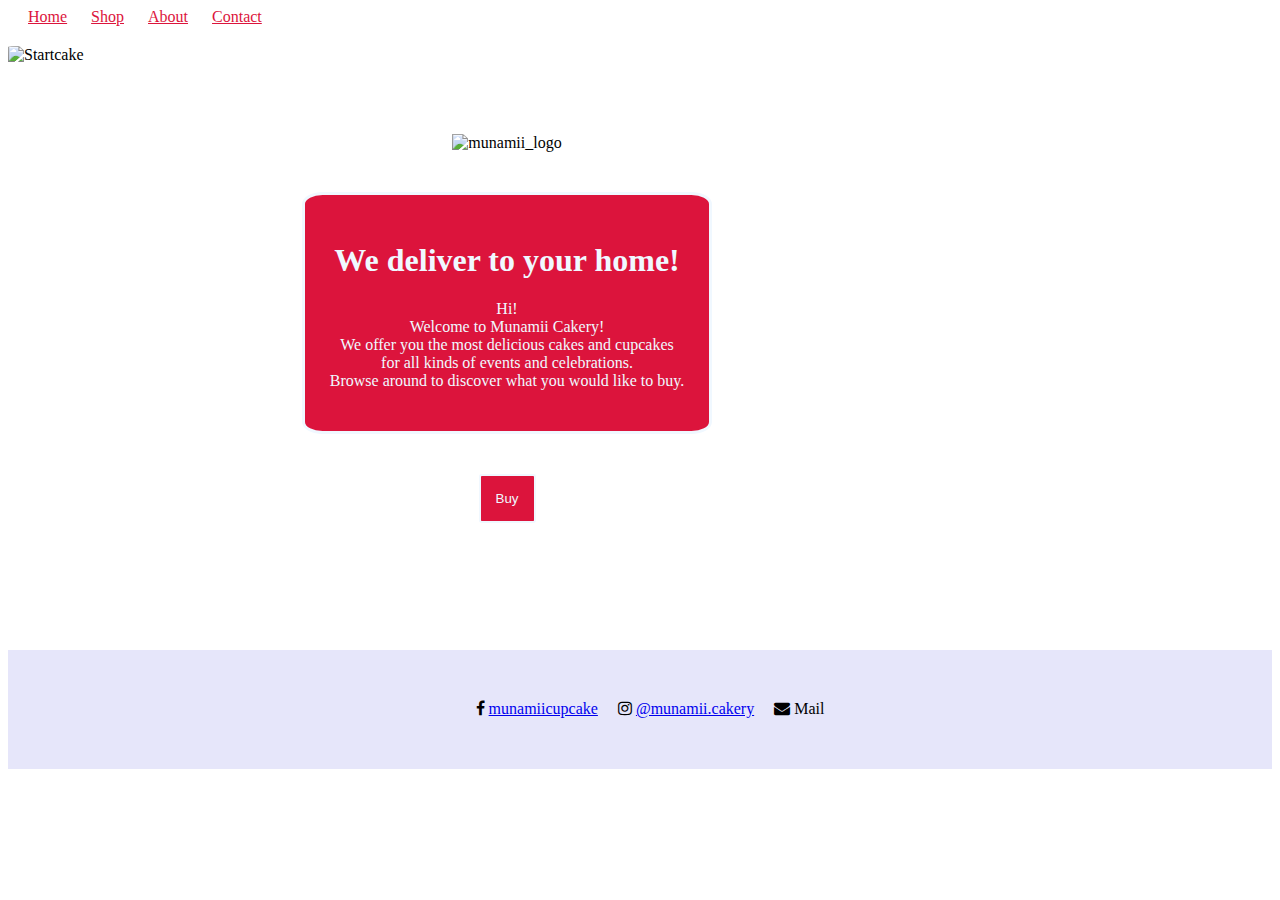
==== index.html @ d38c3476 "backup" ====
<!DOCTYPE html>

<head>
<title>Munamii Cakery</title>
<link rel="stylesheet" href="https://cdnjs.cloudflare.com/ajax/libs/font-awesome/4.7.0/css/font-awesome.min.css">
<link rel="stylesheet" href="Styles/index.css">
</head>
<body>
    <div class="flex-container">
       <div class="startRight">
        <div class="menu">
               
            <a class="startlink" href="index.html">Home</a>
            <a class="startlink" href="shop.html">Shop</a>
            <a class="startlink" href="about.html">About</a>
            <a class="startlink" href="contact.html">Contact</a>
        </div>
            <img class="startCake" src="images/Startcake.png" alt="Startcake">
            
        </div>
        <div class="startLeft">
            <img class="logo" src="images/munamii.png" alt="munamii_logo">
            <div class="welcome">
                <h1>We deliver to your home!</h1>
                <p>Hi!<br>
                     Welcome to Munamii Cakery!<br>
                      We offer you the most delicious cakes and cupcakes <br>

                    for all kinds of events and celebrations.<br> 
                    Browse around to discover what you would like to buy.</p>
            </div>
            
            <button class="btnBuy">Buy</button>
        </div>

    </div>
    <div class="footer">
        <div class="contactlinks">
            <i class="fa fa-facebook-f" style="margin-left: 20px;">
                <a href="https://www.facebook.com/munamiicupcakes" target="_blank" >munamiicupcake</a>
            </i>
        </div>
        <div class="contactlinks">
            <i class="fa fa-instagram" style="margin-left: 20px;">
                <a href="https://www.instagram.com/munamii.cakery/" target="_blank">@munamii.cakery</a>
            </i>
        </div>
        <div class="contactlinks">   
            <i class="fa fa-envelope" style="margin-left: 20px;">
                    Mail
            </i>
        </div>
    </div>
</body>
</html>
---- Styles/index.css ----
body
{
    background-image: url("../images/Cupcakes13c.png");
    background-repeat: no-repeat;
    background-size: cover;
 
}
.flex-container
{
    display: flex;
    flex-direction: row;
   
}
.startRight
{
    display: flex;
    flex-direction: column;
}
.startlink
{
    color:crimson;
    margin-left: 20px;
    
}
.startCake
{
    max-width: 100%;
    border-radius: 5%;
    margin-top: 20px;
}

.startLeft
{
    display: flex;
    max-width: 100%;
    flex-direction: column;
    align-items: center;
   justify-content: center;
  padding-top: 10%;
  padding-bottom: 10%;
  
}
   
.logo
{
    max-width: 30%;
    max-height: auto;
    
}

.welcome
{
    border-style: solid;
    text-align: center;
    background-color: crimson;
    color:aliceblue;
    border-radius: 5%;
    border-color: aliceblue;
    padding: 25px;
    margin: 40px;
}


.btnBuy
{
    border-style: solid;
    background-color:crimson;
    border-radius: 5%;
    
    color:aliceblue;
    border-style: solid;
    border-color: aliceblue;
    
   padding: 15px;
   
}
.footer
{
    padding: 4%;
    display: flex;

    flex-direction: row;
    background-color:lavender;
    justify-content: center;
   
   
}
    
.contactlinks
{
   
   
    flex-direction: row;
    justify-content: center;
    text-align: center;
   
    vertical-align: center;
   
   
}
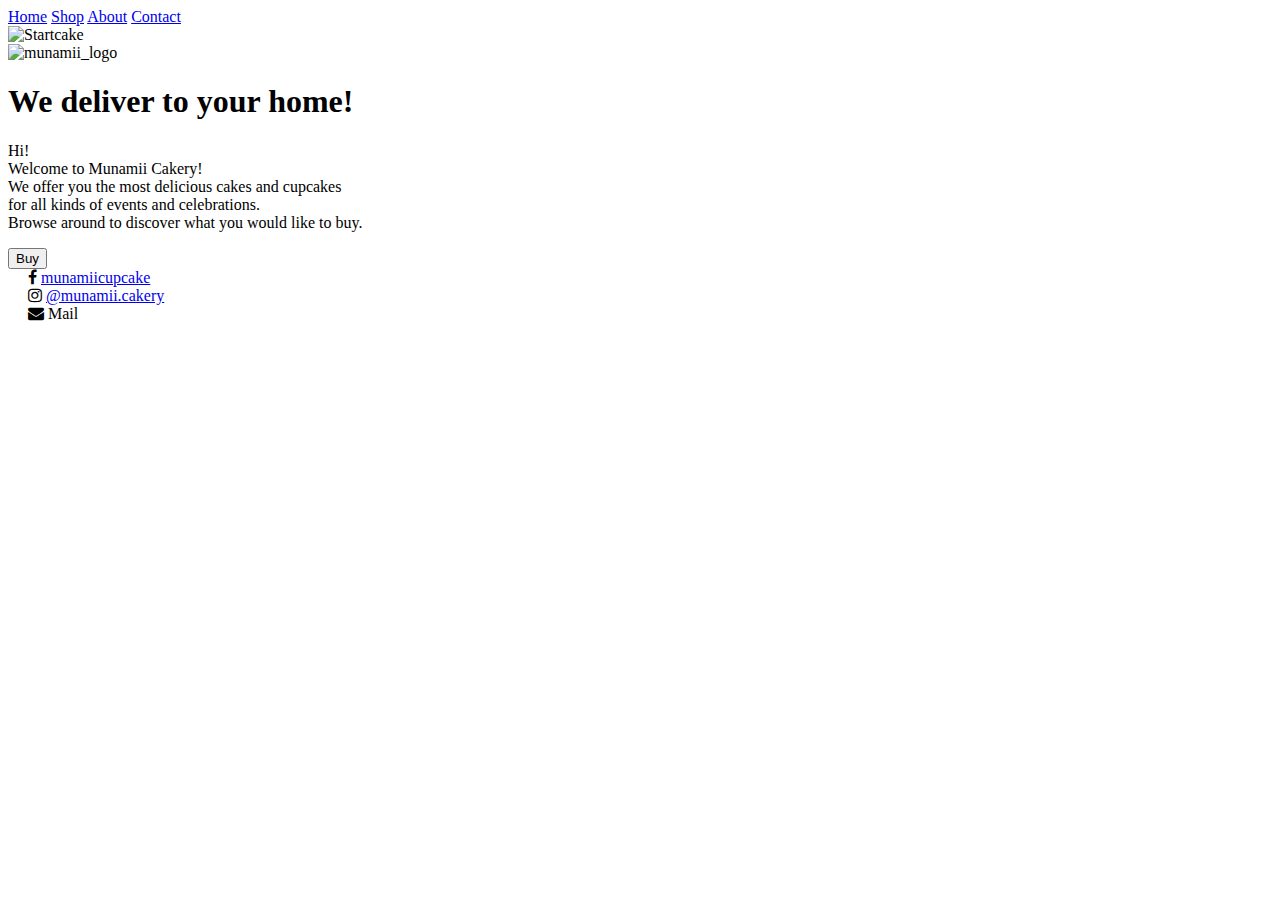
==== commit 11a289c1: "bug correction" ====
--- a/index.html
+++ b/index.html
@@ -3,7 +3,7 @@
 <head>
 <title>Munamii Cakery</title>
 <link rel="stylesheet" href="https://cdnjs.cloudflare.com/ajax/libs/font-awesome/4.7.0/css/font-awesome.min.css">
-<link rel="stylesheet" href="Styles/index.css">
+<link rel="stylesheet" href="styles/index.css">
 </head>
 <body>
     <div class="flex-container">
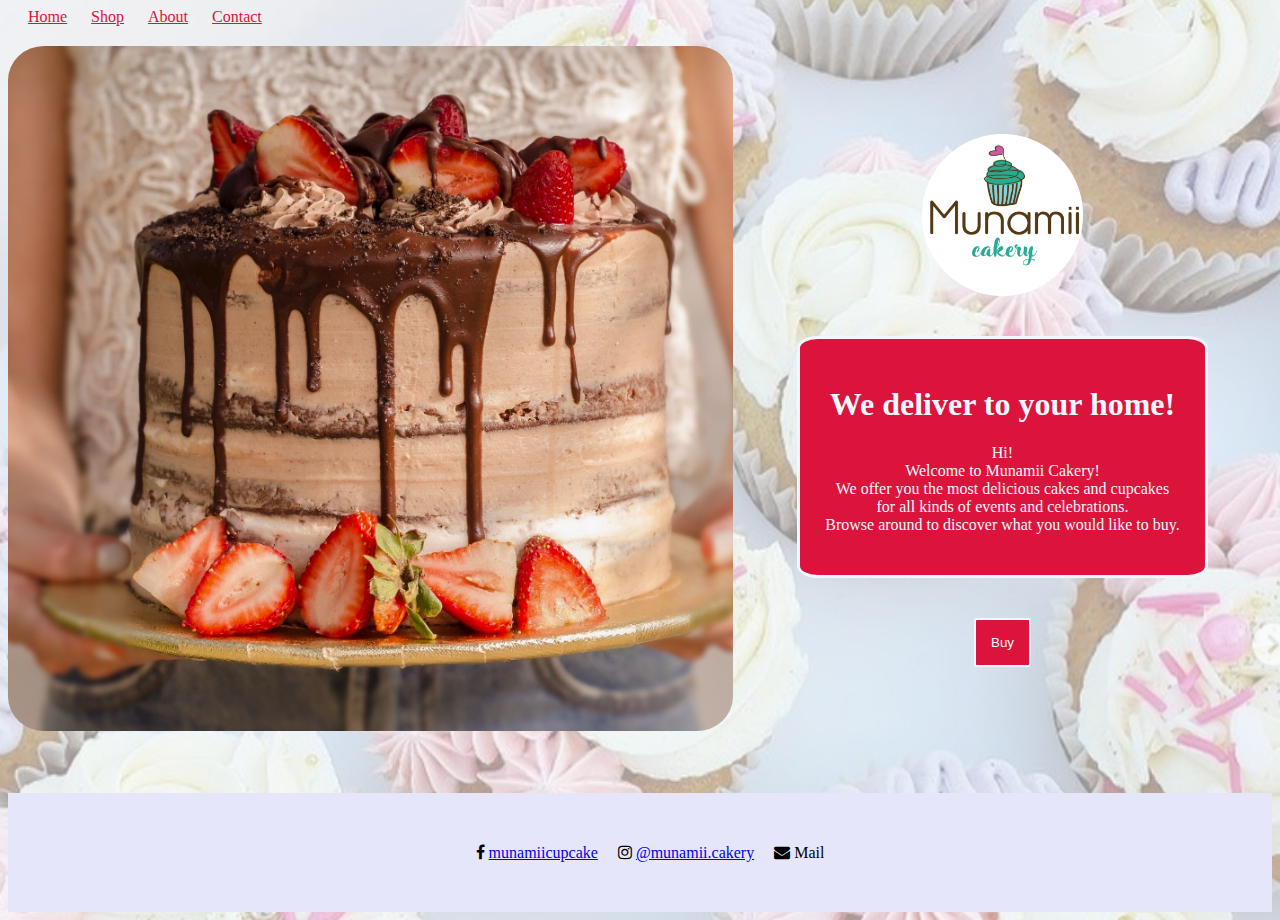
==== commit 1951dc79: "bugs..." ====
--- a/index.html
+++ b/index.html
@@ -3,7 +3,7 @@
 <head>
 <title>Munamii Cakery</title>
 <link rel="stylesheet" href="https://cdnjs.cloudflare.com/ajax/libs/font-awesome/4.7.0/css/font-awesome.min.css">
-<link rel="stylesheet" href="styles/index.css">
+<link rel="stylesheet" href="Styles/index.css">
 </head>
 <body>
     <div class="flex-container">
@@ -15,11 +15,11 @@
             <a class="startlink" href="about.html">About</a>
             <a class="startlink" href="contact.html">Contact</a>
         </div>
-            <img class="startCake" src="images/Startcake.png" alt="Startcake">
+            <img class="startCake" src="Images/Startcake.png" alt="Startcake">
             
         </div>
         <div class="startLeft">
-            <img class="logo" src="images/munamii.png" alt="munamii_logo">
+            <img class="logo" src="Images/munamii.png" alt="munamii_logo">
             <div class="welcome">
                 <h1>We deliver to your home!</h1>
                 <p>Hi!<br>
--- a/Styles/index.css
+++ b/Styles/index.css
@@ -0,0 +1,93 @@
+
+body
+{
+    background-image: url("../Images/Cupcakes13c.png");
+    background-repeat: no-repeat;
+    background-size: cover;
+ 
+}
+.flex-container
+{
+    display: flex;
+    flex-direction: row;
+   
+}
+.startRight
+{
+    display: flex;
+    flex-direction: column;
+}
+.startlink
+{
+    color:crimson;
+    margin-left: 20px;
+    
+}
+.startCake
+{
+    max-width: 100%;
+    border-radius: 5%;
+    margin-top: 20px;
+}
+
+.startLeft
+{
+    display: flex;
+    max-width: 100%;
+    flex-direction: column;
+    align-items: center;
+   justify-content: center;
+  padding-top: 10%;
+  padding-bottom: 10%;
+  
+}
+   
+.logo
+{
+    max-width: 30%;
+    max-height: auto;
+    
+}
+
+.welcome
+{
+    border-style: solid;
+    text-align: center;
+    background-color: crimson;
+    color:aliceblue;
+    border-radius: 5%;
+    border-color: aliceblue;
+    padding: 25px;
+    margin: 40px;
+}
+
+
+.btnBuy
+{
+    border-style: solid;
+    background-color:crimson;
+    border-radius: 5%;
+    
+    color:aliceblue;
+    border-style: solid;
+    border-color: aliceblue;
+    
+   padding: 15px;
+   
+}
+.footer
+{
+    padding: 4%;
+    display: flex;
+    flex-direction: row;
+    background-color:lavender;
+    justify-content: center;
+}
+    
+.contactlinks
+{
+    flex-direction: row;
+    justify-content: center;
+    text-align: center;
+    vertical-align: center;
+}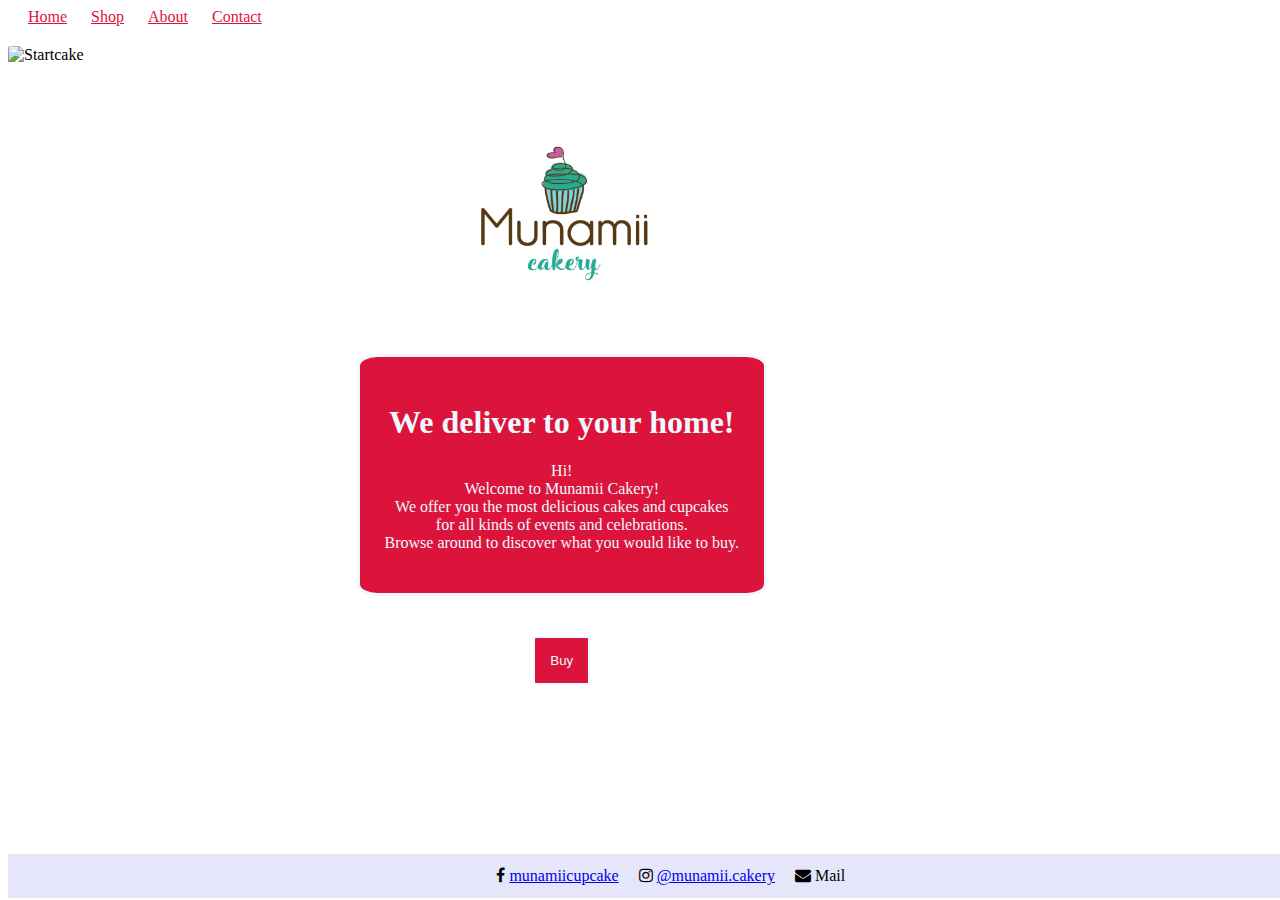
==== commit 9bbe333e: "bugs.." ====
--- a/index.html
+++ b/index.html
@@ -15,11 +15,11 @@
             <a class="startlink" href="about.html">About</a>
             <a class="startlink" href="contact.html">Contact</a>
         </div>
-            <img class="startCake" src="Images/Startcake.png" alt="Startcake">
+            <img class="startCake" src="Images2/Startcake.png" alt="Startcake">
             
         </div>
         <div class="startLeft">
-            <img class="logo" src="Images/munamii.png" alt="munamii_logo">
+            <img class="logo" src="Images2/munamii.png" alt="munamii_logo">
             <div class="welcome">
                 <h1>We deliver to your home!</h1>
                 <p>Hi!<br>
--- a/Styles/index.css
+++ b/Styles/index.css
@@ -1,7 +1,7 @@
 
 body
 {
-    background-image: url("../Images/Cupcakes13c.png");
+    background-image: url("../Images2/Cupcakes13c.png");
     background-repeat: no-repeat;
     background-size: cover;
  
@@ -77,11 +77,14 @@
 }
 .footer
 {
-    padding: 4%;
+    padding: 1%;
     display: flex;
     flex-direction: row;
     background-color:lavender;
     justify-content: center;
+    position: fixed;
+    bottom: 2px;
+    width: 100%;
 }
     
 .contactlinks
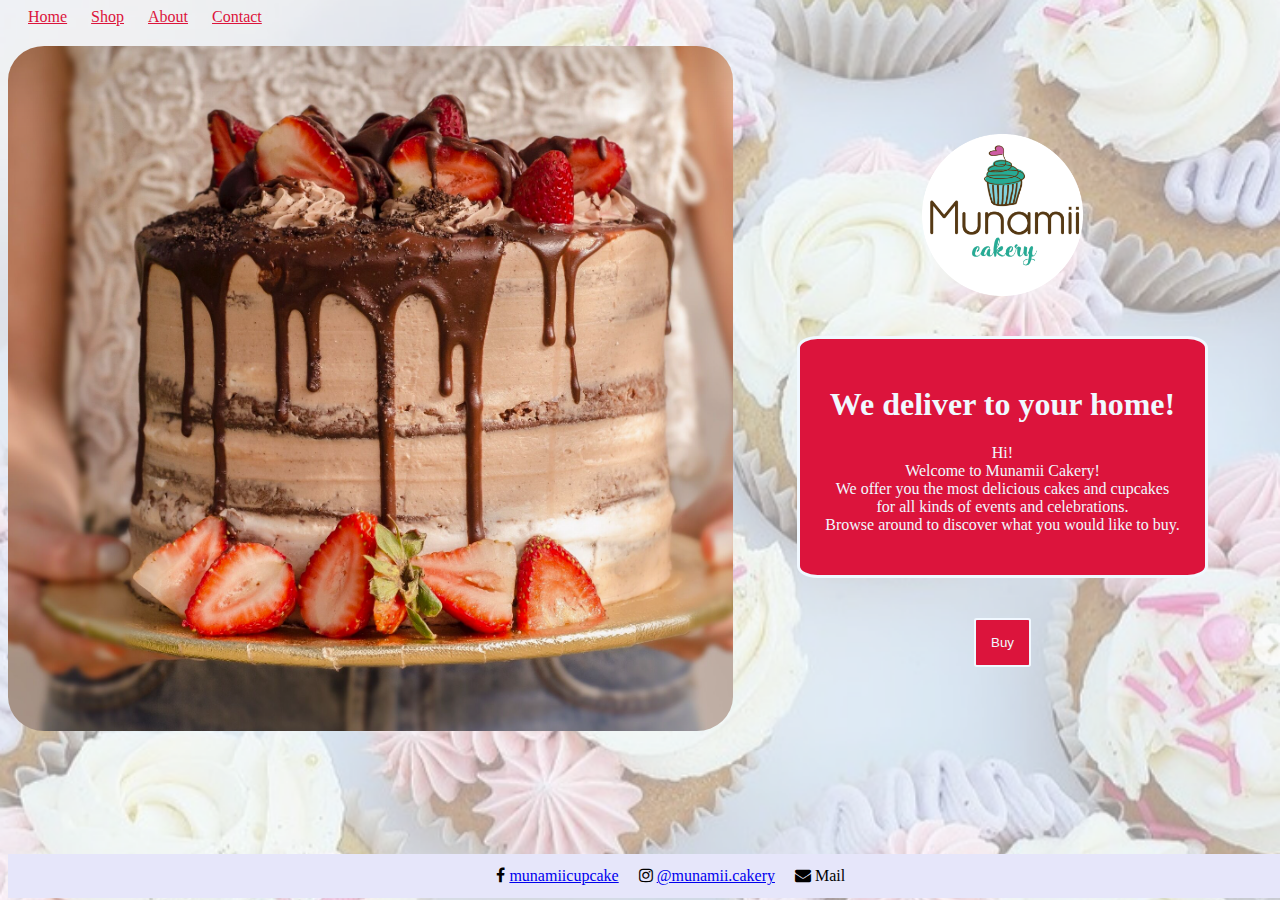
==== commit d6cf1d58: "..bugs" ====
--- a/index.html
+++ b/index.html
@@ -15,7 +15,7 @@
             <a class="startlink" href="about.html">About</a>
             <a class="startlink" href="contact.html">Contact</a>
         </div>
-            <img class="startCake" src="Images2/Startcake.png" alt="Startcake">
+            <img class="startCake" src="Images2/StartCake.png" alt="Startcake">
             
         </div>
         <div class="startLeft">
--- a/Styles/index.css
+++ b/Styles/index.css
@@ -1,7 +1,7 @@
 
 body
 {
-    background-image: url("../Images2/Cupcakes13c.png");
+    background-image: url("../Images2/CupCakes13c.png");
     background-repeat: no-repeat;
     background-size: cover;
  
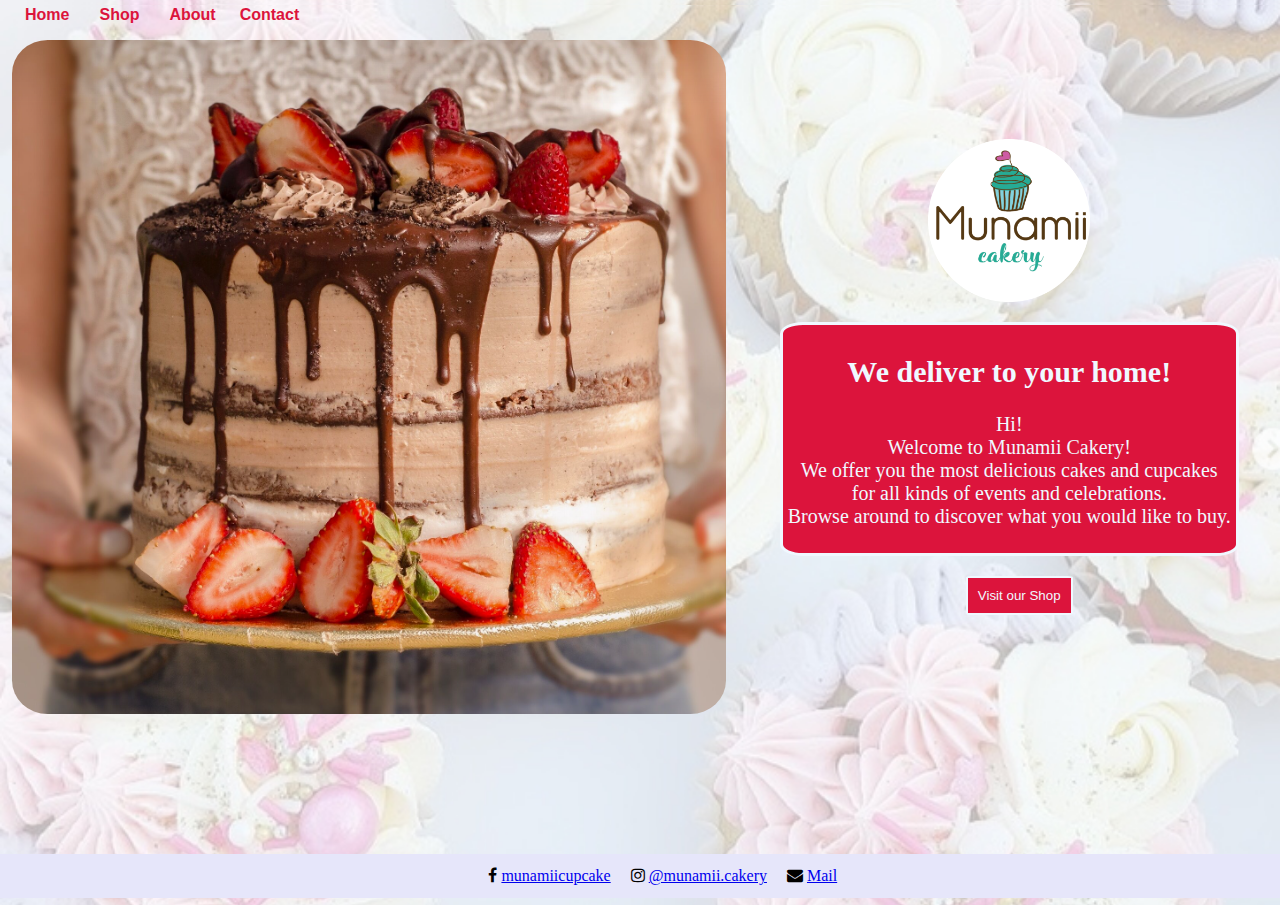
==== commit 2c7b3d24: "before comments and cleaning up" ====
--- a/index.html
+++ b/index.html
@@ -2,26 +2,37 @@
 
 <head>
 <title>Munamii Cakery</title>
+<meta name="viewport" content="width=device-width, initial-scale=1.0">
 <link rel="stylesheet" href="https://cdnjs.cloudflare.com/ajax/libs/font-awesome/4.7.0/css/font-awesome.min.css">
 <link rel="stylesheet" href="Styles/index.css">
 </head>
 <body>
+    <div class="menu">
+               
+        <a class="startlink" href="index.html">Home</a>
+        <div class="dropdown">
+            <button onclick="shopDropdown()" class="dropbtn">
+                Shop
+            </button>
+       
+            <div id="dropdownList" class="dropdown-content">
+                <a href="shop.html#Cupcakes">Cupcakes</a>
+                <a href="shop.html#BirthdayCakes">BirthdayCakes</a>
+                <a href="shop.html#WeddingCakes">WeddingCakes</a>
+            </div>
+        </div>
+        <a class="startlink" href="about.html">About</a>
+        <a class="startlink" href="contact.html">Contact</a>
+    </div>
+    
     <div class="flex-container">
-       <div class="startRight">
-        <div class="menu">
-               
-            <a class="startlink" href="index.html">Home</a>
-            <a class="startlink" href="shop.html">Shop</a>
-            <a class="startlink" href="about.html">About</a>
-            <a class="startlink" href="contact.html">Contact</a>
+        <div class="startLeft">
+            <img class="startCake" src="Images2/StartCake.png" alt="Startcake">          
         </div>
-            <img class="startCake" src="Images2/StartCake.png" alt="Startcake">
-            
-        </div>
-        <div class="startLeft">
+        <div class="startRight">
             <img class="logo" src="Images2/munamii.png" alt="munamii_logo">
             <div class="welcome">
-                <h1>We deliver to your home!</h1>
+                <h2>We deliver to your home!</h2>
                 <p>Hi!<br>
                      Welcome to Munamii Cakery!<br>
                       We offer you the most delicious cakes and cupcakes <br>
@@ -29,8 +40,10 @@
                     for all kinds of events and celebrations.<br> 
                     Browse around to discover what you would like to buy.</p>
             </div>
+            <a class="startlink" href="shop.html">
+                <button id="btnBuy">Visit our Shop</button>
+            </a>
             
-            <button class="btnBuy">Buy</button>
         </div>
 
     </div>
@@ -47,9 +60,11 @@
         </div>
         <div class="contactlinks">   
             <i class="fa fa-envelope" style="margin-left: 20px;">
-                    Mail
+                <a href="mailto:munamii@gmail.com"> Mail</a>
+                   
             </i>
         </div>
     </div>
+    <script src="js/index.js"></script>
 </body>
 </html>--- a/Styles/index.css
+++ b/Styles/index.css
@@ -1,51 +1,157 @@
 
-body
-{
-    background-image: url("../Images2/CupCakes13c.png");
-    background-repeat: no-repeat;
+body,html
+{
+    height: 100%;
+    margin: 0;
+    background-position: center;
+    background-image: url("../Images2/CupCakes13c.jpg");
+    
     background-size: cover;
+    
+}
+
+@media only screen and (min-width:601px)
+{
+    body
+    {
+        background-repeat: no-repeat;
+    }
+    .flex-container
+    {
+        display: flex;
+        flex-direction: row;
+    
+    }
+    .startRight
+    {
+        max-width: 50%;
+        max-height: auto;
+    }
+    .logo
+    {
+        max-width: 30%;
+        max-height: auto;
+        
+    }
+    .welcome > h2
+    {
+        font-size: 30px;    
+    }
+    .welcome >p
+   {
+    font-size: 20px;;
+   }
+}
+@media only screen and (max-width:600px)
+{
+    body
+    {
+        background-repeat: repeat;
+    }
+    .flex-container
+    {
+        display: flex;
+        flex-direction: column;
+    
+    }
+    .startRight
+    {
+        max-width: 100%;
+        max-height: auto;
+    }
+    .logo
+    {
+        max-width: 15%;
+        max-height: auto;
+        
+    }
+   
+}
+.menu
+{
+    max-width: 100%;
+    height: 2%;
+    margin: 5px;
+  
+}
+
+.startlink
+{
+    color:crimson;   
+    margin-left: 20px;
+    max-width: 100%;
+    max-height: auto;
+    text-decoration: none;
+    font-size: 16px;
+    font-family: Verdana, Geneva, Tahoma, sans-serif;
+    font-weight: bold;
+}
+
+.dropbtn
+{
+    color:crimson;
+    cursor: pointer;
+    background-color: rgba(0,0,0,0);;
+    margin-left: 20px;
+    font-size: 16px;
+    border-style: none;
+    font-weight: bold;
+}
  
-}
-.flex-container
-{
+.dropdown
+{
+    position: relative;
+    display: inline-block;
+}
+
+  .dropdown 
+  {
+    position: relative;
+    display: inline-block;
+  }
+.dropdown-content
+{
+    display: none;
+    position: absolute;
+    background-color:rgba(240,248,245,0.8);
+    color: crimson;
+    min-width: 160px;
+    box-shadow: 0px 8px 16px 0px rgba(0,0,0,0);
+    z-index: 1;
+    font-family: Verdana, Geneva, Tahoma, sans-serif;
+}
+.dropdown-content a
+{
+    color:crimson;
+    padding: 12px 16px;
+   text-decoration: none;
+   font-weight: bolder;
+    display: block;
+}
+
+.show{display: block;}
+
+.startLeft
+{
+    margin: 5px;
     display: flex;
-    flex-direction: row;
-   
-}
+    flex-direction: column;   
+}
+.startCake
+{
+    max-width: 100%;
+    max-height: auto;
+    margin: 1%;
+    border-radius: 5%;
+}
+    
 .startRight
 {
     display: flex;
     flex-direction: column;
-}
-.startlink
-{
-    color:crimson;
-    margin-left: 20px;
-    
-}
-.startCake
-{
-    max-width: 100%;
-    border-radius: 5%;
-    margin-top: 20px;
-}
-
-.startLeft
-{
-    display: flex;
-    max-width: 100%;
-    flex-direction: column;
     align-items: center;
-   justify-content: center;
-  padding-top: 10%;
-  padding-bottom: 10%;
-  
-}
-   
-.logo
-{
-    max-width: 30%;
-    max-height: auto;
+    justify-content: center;
+    
     
 }
 
@@ -57,12 +163,15 @@
     color:aliceblue;
     border-radius: 5%;
     border-color: aliceblue;
-    padding: 25px;
-    margin: 40px;
-}
-
-
-.btnBuy
+    padding: 5px;
+    margin: 20px;
+    
+}
+
+
+
+
+#btnBuy
 {
     border-style: solid;
     background-color:crimson;
@@ -72,7 +181,7 @@
     border-style: solid;
     border-color: aliceblue;
     
-   padding: 15px;
+   padding: 10px;
    
 }
 .footer
